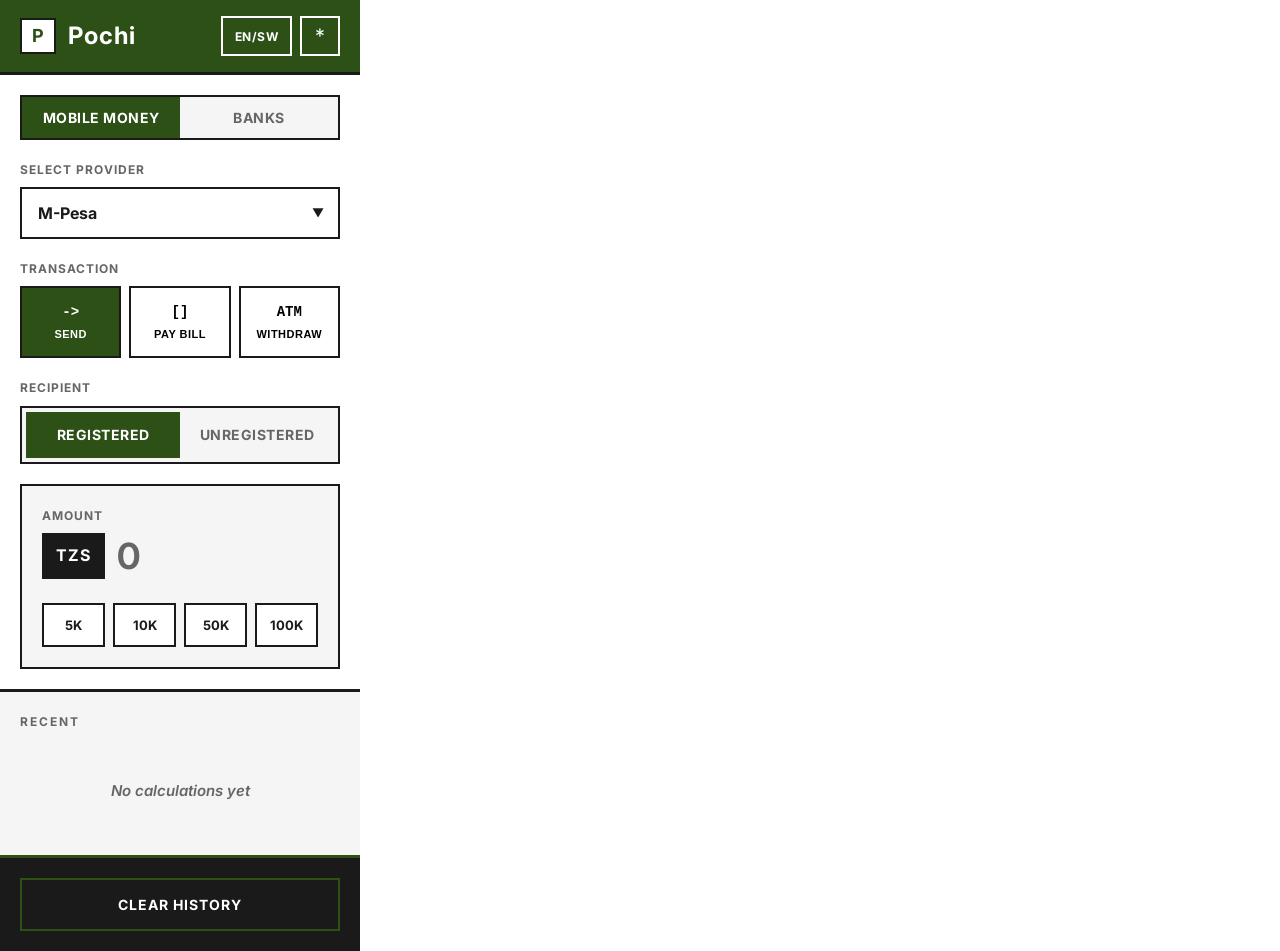
==== extension/popup.html @ ccf9f34d "Initial commit: Pochi Wallet - Tanzania fee calculator with trust-centered narrative - Leakage-first" ====
<!DOCTYPE html>
<html lang="en">
<head>
  <meta charset="UTF-8">
  <meta name="viewport" content="width=device-width, initial-scale=1.0">
  <title>Pochi - Fee Calculator</title>
  <link href="https://fonts.googleapis.com/css2?family=Inter:wght@400;500;600;700&display=swap" rel="stylesheet">
  <link rel="stylesheet" href="styles.css">
</head>
<body>
  <div class="app">
    <!-- Header with Actions -->
    <header class="app-header">
      <div class="brand">
        <span class="brand-icon">P</span>
        <h1 class="brand-name">Pochi</h1>
      </div>
      <div class="header-actions">
        <button id="btn-lang" class="lang-btn" title="Switch Language">EN/SW</button>
        <button id="btn-settings" class="icon-btn" title="Settings">*</button>
      </div>
    </header>

    <!-- Main Content -->
    <main class="app-body">
      <!-- Provider Tabs -->
      <div class="segmented-control">
        <button class="segment active" data-type="mobile">Mobile Money</button>
        <button class="segment" data-type="bank">Banks</button>
      </div>

      <!-- Provider Select -->
      <div class="field-group">
        <label class="field-label">Select Provider</label>
        <div class="custom-select">
          <select id="provider" class="select-native">
            <!-- Populated dynamically -->
          </select>
          <span class="select-arrow">▼</span>
        </div>
      </div>

      <!-- Transaction Type -->
      <div class="field-group">
        <label class="field-label">Transaction</label>
        <div class="txn-types">
          <button class="txn-btn active" data-mode="send">
            <span class="txn-icon">-></span>
            <span class="txn-text">Send</span>
          </button>
          <button class="txn-btn" data-mode="paybill">
            <span class="txn-icon">[]</span>
            <span class="txn-text">Pay Bill</span>
          </button>
          <button class="txn-btn" data-mode="withdraw">
            <span class="txn-icon">ATM</span>
            <span class="txn-text">Withdraw</span>
          </button>
        </div>
      </div>

      <!-- Recipient Type (only for Send) -->
      <div id="recipient-group" class="field-group">
        <label class="field-label">Recipient</label>
        <div class="toggle-pill">
          <input type="radio" name="recipient" id="rec-reg" value="reg" checked>
          <label for="rec-reg" class="pill-label">Registered</label>
          <input type="radio" name="recipient" id="rec-unreg" value="unreg">
          <label for="rec-unreg" class="pill-label">Unregistered</label>
        </div>
      </div>

      <!-- Amount Input -->
      <div class="field-group amount-group">
        <label class="field-label">Amount</label>
        <div class="amount-input-wrap">
          <span class="currency">TZS</span>
          <input 
            type="text" 
            id="amount" 
            class="amount-field" 
            placeholder="0" 
            autocomplete="off"
          >
        </div>
        <div class="quick-amounts">
          <button class="quick-btn" data-amount="5000">5K</button>
          <button class="quick-btn" data-amount="10000">10K</button>
          <button class="quick-btn" data-amount="50000">50K</button>
          <button class="quick-btn" data-amount="100000">100K</button>
        </div>
      </div>

      <!-- Results Card -->
      <div id="results-card" class="results-card hidden">
        <div class="result-main">
          <span class="result-fee-label">Fee</span>
          <span id="fee-amount" class="result-fee-value">TZS 0</span>
        </div>
        <div class="result-details">
          <div class="result-row">
            <span>You Send</span>
            <span id="send-amount">TZS 0</span>
          </div>
          <div class="result-row total">
            <span>Total Cost</span>
            <span id="total-amount">TZS 0</span>
          </div>
          <div class="result-row percentage">
            <span>Effective Rate</span>
            <span id="percentage">0%</span>
          </div>
        </div>
        
        <!-- Daily Impact Card -->
        <div id="impact-card" class="impact-card hidden">
          <div class="impact-header">DAILY IMPACT</div>
          <div class="impact-content">
            <span class="impact-icon" id="impact-icon">[x]</span>
            <p class="impact-text" id="impact-text">This fee could have bought 1kg Maize Flour</p>
          </div>
        </div>
        
        <!-- Trust Tax Message -->
        <div class="trust-tax-box">
          <p class="trust-tax-title">THE HIDDEN TAX ON TRUST</p>
          <p class="trust-tax-text">High fees break trust. When you see <strong id="leakage-percentage">0%</strong> disappear, you return to cash. Cash excludes you from credit, savings, and growth.</p>
          <p class="virtuous-cycle">The Virtuous Cycle: Transparency → Demand → Lower Fees → Inclusion → Growth</p>
        </div>
      </div>
    </main>

    <!-- History Section -->
    <section class="history-section">
      <h3 class="section-title">Recent</h3>
      <div id="history-list" class="history-list">
        <p class="empty-state">No calculations yet</p>
      </div>
    </section>

    <!-- Footer -->
    <footer class="app-footer">
      <button id="btn-clear-footer" class="clear-btn">Clear History</button>
    </footer>
  </div>

  <!-- Settings Modal -->
  <div id="settings-modal" class="modal hidden">
    <div class="modal-overlay"></div>
    <div class="modal-content">
      <div class="modal-header">
        <h2>Settings</h2>
        <button class="modal-close">X</button>
      </div>
      <div class="modal-body">
        <div class="setting-item">
          <label class="setting-label">Compare with</label>
          <select id="compare-rate" class="setting-select">
            <option value="2">Kenya (2%)</option>
            <option value="1.5">Ghana (1.5%)</option>
            <option value="1">Uganda (1%)</option>
            <option value="0.5">Custom</option>
          </select>
        </div>
        <div class="setting-item">
          <label class="setting-label">Theme</label>
          <div class="theme-toggle">
            <button class="theme-btn active" data-theme="light">Light</button>
            <button class="theme-btn" data-theme="dark">Dark</button>
          </div>
        </div>
        <div class="setting-item">
          <button id="clear-history" class="text-btn">Clear History</button>
        </div>
      </div>
    </div>
  </div>

  <script src="translations.js"></script>
  <script src="livingStandards.js"></script>
  <script src="popup.js"></script>
</body>
</html>
---- extension/styles.css ----
/* Pochi - Inter font, Green/Black/White, No Gradients */

:root {
  --green: #2d5016;
  --green-light: #4a7c23;
  --black: #1a1a1a;
  --white: #ffffff;
  --gray: #f5f5f5;
  --gray-dark: #666666;
  --border: #e0e0e0;
}

* {
  box-sizing: border-box;
  margin: 0;
  padding: 0;
}

body {
  font-family: 'Inter', -apple-system, BlinkMacSystemFont, sans-serif;
  background: var(--white);
  color: var(--black);
  width: 360px;
  min-height: 600px;
  line-height: 1.6;
  -webkit-font-smoothing: antialiased;
}

/* App Container */
.app {
  display: flex;
  flex-direction: column;
  min-height: 100vh;
}

/* Header */
.app-header {
  display: flex;
  justify-content: space-between;
  align-items: center;
  padding: 16px 20px;
  background: var(--green);
  border-bottom: 3px solid var(--black);
}

.brand {
  display: flex;
  align-items: center;
  gap: 12px;
}

.brand-icon {
  width: 36px;
  height: 36px;
  background: var(--white);
  color: var(--green);
  border: 2px solid var(--black);
  display: flex;
  align-items: center;
  justify-content: center;
  font-size: 18px;
  font-weight: 700;
}

.brand-name {
  font-size: 24px;
  font-weight: 700;
  color: var(--white);
  letter-spacing: 1px;
}

.header-actions {
  display: flex;
  gap: 8px;
}

.icon-btn {
  width: 40px;
  height: 40px;
  border: 2px solid var(--white);
  background: transparent;
  color: var(--white);
  cursor: pointer;
  font-size: 20px;
  font-family: inherit;
  transition: all 0.2s;
  display: flex;
  align-items: center;
  justify-content: center;
}

.icon-btn:hover {
  background: var(--white);
  color: var(--green);
}

/* Language Button */
.lang-btn {
  padding: 8px 12px;
  border: 2px solid var(--white);
  background: transparent;
  color: var(--white);
  font-family: inherit;
  font-size: 12px;
  font-weight: 700;
  cursor: pointer;
  transition: all 0.2s;
  text-transform: uppercase;
  letter-spacing: 0.5px;
}

.lang-btn:hover {
  background: var(--white);
  color: var(--green);
}

/* Main Body */
.app-body {
  flex: 1;
  padding: 20px;
  display: flex;
  flex-direction: column;
  gap: 20px;
}

/* Segmented Control */
.segmented-control {
  display: flex;
  background: var(--gray);
  border: 2px solid var(--black);
}

.segment {
  flex: 1;
  padding: 12px 16px;
  border: none;
  background: transparent;
  font-family: inherit;
  font-size: 14px;
  font-weight: 700;
  color: var(--gray-dark);
  cursor: pointer;
  transition: all 0.2s;
  text-transform: uppercase;
  letter-spacing: 0.5px;
}

.segment.active {
  background: var(--green);
  color: var(--white);
}

/* Field Groups */
.field-group {
  display: flex;
  flex-direction: column;
  gap: 8px;
}

.field-label {
  font-size: 12px;
  font-weight: 700;
  color: var(--gray-dark);
  text-transform: uppercase;
  letter-spacing: 1px;
}

/* Custom Select */
.custom-select {
  position: relative;
}

.select-native {
  width: 100%;
  padding: 14px 40px 14px 16px;
  font-family: inherit;
  font-size: 16px;
  font-weight: 700;
  border: 2px solid var(--black);
  background: var(--white);
  color: var(--black);
  cursor: pointer;
  appearance: none;
}

.select-arrow {
  position: absolute;
  right: 16px;
  top: 50%;
  transform: translateY(-50%);
  font-size: 12px;
  color: var(--black);
  pointer-events: none;
}

/* Transaction Types */
.txn-types {
  display: flex;
  gap: 8px;
}

.txn-btn {
  flex: 1;
  display: flex;
  flex-direction: column;
  align-items: center;
  gap: 8px;
  padding: 16px 8px;
  border: 2px solid var(--black);
  background: var(--white);
  cursor: pointer;
  transition: all 0.2s;
}

.txn-btn:hover {
  background: var(--gray);
}

.txn-btn.active {
  background: var(--green);
  color: var(--white);
}

.txn-icon {
  font-size: 14px;
  font-weight: 700;
  font-family: monospace;
}

.txn-text {
  font-size: 11px;
  font-weight: 700;
  text-transform: uppercase;
  letter-spacing: 0.5px;
}

.txn-btn.active .txn-text {
  color: var(--white);
}

/* Toggle Pill */
.toggle-pill {
  display: flex;
  background: var(--gray);
  border: 2px solid var(--black);
  padding: 4px;
}

.toggle-pill input {
  position: absolute;
  opacity: 0;
}

.pill-label {
  flex: 1;
  padding: 12px 16px;
  text-align: center;
  font-size: 14px;
  font-weight: 700;
  cursor: pointer;
  transition: all 0.2s;
  color: var(--gray-dark);
  text-transform: uppercase;
  letter-spacing: 0.5px;
}

.toggle-pill input:checked + .pill-label {
  background: var(--green);
  color: var(--white);
}

/* Amount Input */
.amount-group {
  background: var(--gray);
  padding: 20px;
  border: 2px solid var(--black);
}

.amount-input-wrap {
  display: flex;
  align-items: center;
  gap: 12px;
  margin-bottom: 16px;
}

.currency {
  font-size: 16px;
  font-weight: 700;
  color: var(--white);
  padding: 10px 14px;
  background: var(--black);
  text-transform: uppercase;
  letter-spacing: 1px;
}

.amount-field {
  flex: 1;
  border: none;
  background: transparent;
  font-family: inherit;
  font-size: 36px;
  font-weight: 700;
  color: var(--black);
  outline: none;
}

.amount-field::placeholder {
  color: var(--gray-dark);
}

.quick-amounts {
  display: flex;
  gap: 8px;
}

.quick-btn {
  flex: 1;
  padding: 12px;
  border: 2px solid var(--black);
  background: var(--white);
  font-family: inherit;
  font-size: 13px;
  font-weight: 700;
  color: var(--black);
  cursor: pointer;
  transition: all 0.2s;
  text-transform: uppercase;
}

.quick-btn:hover {
  background: var(--green);
  color: var(--white);
}

/* Results Card */
.results-card {
  background: var(--white);
  border: 3px solid var(--black);
  animation: slideUp 0.3s ease;
}

@keyframes slideUp {
  from {
    opacity: 0;
    transform: translateY(10px);
  }
  to {
    opacity: 1;
    transform: translateY(0);
  }
}

.results-card.hidden {
  display: none;
}

.result-main {
  background: var(--green);
  padding: 28px;
  text-align: center;
  color: var(--white);
  border-bottom: 3px solid var(--black);
}

.result-fee-label {
  display: block;
  font-size: 14px;
  font-weight: 700;
  text-transform: uppercase;
  letter-spacing: 2px;
  margin-bottom: 12px;
}

.result-fee-value {
  display: block;
  font-size: 42px;
  font-weight: 700;
}

.result-details {
  padding: 20px;
  display: flex;
  flex-direction: column;
  gap: 16px;
}

.result-row {
  display: flex;
  justify-content: space-between;
  align-items: center;
  font-size: 15px;
  font-weight: 600;
  color: var(--gray-dark);
}

.result-row.total {
  padding-top: 16px;
  border-top: 2px dashed var(--border);
  font-size: 18px;
  font-weight: 700;
  color: var(--black);
}

.result-row.percentage {
  background: var(--gray);
  padding: 16px;
  margin-top: 4px;
}

.result-row.percentage span:last-child {
  color: var(--green);
  font-weight: 700;
  font-size: 24px;
}

/* Impact Card */
.impact-card {
  background: var(--green);
  color: var(--white);
  border-top: 3px solid var(--black);
  padding: 20px;
  margin-bottom: 16px;
}

.impact-card.hidden {
  display: none;
}

.impact-header {
  font-size: 11px;
  font-weight: 700;
  text-transform: uppercase;
  letter-spacing: 2px;
  margin-bottom: 12px;
  opacity: 0.9;
}

.impact-content {
  display: flex;
  align-items: center;
  gap: 16px;
}

.impact-icon {
  font-size: 32px;
  width: 50px;
  height: 50px;
  background: var(--white);
  color: var(--green);
  display: flex;
  align-items: center;
  justify-content: center;
  border: 2px solid var(--black);
  font-family: monospace;
  font-weight: 700;
}

.impact-text {
  font-size: 15px;
  font-weight: 600;
  line-height: 1.4;
  flex: 1;
}

/* Trust Tax Box */
.trust-tax-box {
  background: var(--gray);
  border-top: 3px solid var(--black);
  padding: 20px;
  text-align: center;
}

.trust-tax-title {
  font-size: 13px;
  font-weight: 700;
  color: var(--green);
  text-transform: uppercase;
  letter-spacing: 2px;
  margin-bottom: 12px;
}

.trust-tax-text {
  font-size: 14px;
  font-weight: 600;
  color: var(--black);
  margin-bottom: 16px;
  line-height: 1.5;
}

.trust-tax-text strong {
  color: var(--green);
  font-size: 18px;
}

.virtuous-cycle {
  font-size: 12px;
  font-weight: 700;
  color: var(--gray-dark);
  text-transform: uppercase;
  letter-spacing: 0.5px;
  border-top: 2px dashed var(--border);
  padding-top: 16px;
  margin-top: 16px;
}

/* History Section */
.history-section {
  padding: 20px;
  background: var(--gray);
  border-top: 3px solid var(--black);
}

.section-title {
  font-size: 12px;
  font-weight: 700;
  text-transform: uppercase;
  letter-spacing: 2px;
  color: var(--gray-dark);
  margin-bottom: 16px;
}

.history-list {
  display: flex;
  flex-direction: column;
  gap: 12px;
}

.history-item {
  display: flex;
  justify-content: space-between;
  align-items: center;
  padding: 16px;
  background: var(--white);
  border: 2px solid var(--black);
}

.history-main {
  display: flex;
  flex-direction: column;
  gap: 4px;
}

.history-provider {
  font-size: 14px;
  font-weight: 700;
  color: var(--black);
}

.history-amount {
  font-size: 13px;
  font-weight: 600;
  color: var(--gray-dark);
}

.history-meta {
  text-align: right;
}

.history-mode {
  font-size: 11px;
  font-weight: 700;
  color: var(--green);
  text-transform: uppercase;
  letter-spacing: 0.5px;
}

.history-fee {
  font-size: 13px;
  font-weight: 700;
  color: var(--gray-dark);
}

.empty-state {
  text-align: center;
  padding: 32px;
  color: var(--gray-dark);
  font-size: 15px;
  font-weight: 600;
  font-style: italic;
}

/* Footer */
.app-footer {
  padding: 20px;
  background: var(--black);
  border-top: 3px solid var(--green);
}

.donate-btn {
  width: 100%;
  padding: 16px;
  border: 2px solid var(--green);
  background: var(--green);
  color: var(--white);
  font-family: inherit;
  font-size: 14px;
  font-weight: 700;
  cursor: pointer;
  transition: all 0.2s;
  text-transform: uppercase;
  letter-spacing: 1px;
}

.clear-btn {
  width: 100%;
  padding: 16px;
  border: 2px solid var(--green);
  background: transparent;
  color: var(--white);
  font-family: inherit;
  font-size: 14px;
  font-weight: 700;
  cursor: pointer;
  transition: all 0.2s;
  text-transform: uppercase;
  letter-spacing: 1px;
}

.clear-btn:hover {
  background: var(--green);
  color: var(--white);
}

/* Modal */
.modal {
  position: fixed;
  top: 0;
  left: 0;
  right: 0;
  bottom: 0;
  z-index: 100;
  display: flex;
  align-items: flex-end;
}

.modal.hidden {
  display: none;
}

.modal-overlay {
  position: absolute;
  top: 0;
  left: 0;
  right: 0;
  bottom: 0;
  background: rgba(0, 0, 0, 0.7);
}

.modal-content {
  position: relative;
  background: var(--white);
  width: 100%;
  border-top: 3px solid var(--green);
  padding: 24px;
  animation: slideUp 0.3s ease;
  max-height: 80vh;
  overflow-y: auto;
}

.modal-header {
  display: flex;
  justify-content: space-between;
  align-items: center;
  margin-bottom: 24px;
  padding-bottom: 16px;
  border-bottom: 2px solid var(--border);
}

.modal-header h2 {
  font-size: 22px;
  font-weight: 700;
  text-transform: uppercase;
  letter-spacing: 1px;
}

.modal-close {
  width: 40px;
  height: 40px;
  border: 2px solid var(--black);
  background: var(--white);
  font-size: 20px;
  font-weight: 700;
  cursor: pointer;
  display: flex;
  align-items: center;
  justify-content: center;
  font-family: inherit;
}

.modal-close:hover {
  background: var(--green);
  color: var(--white);
}

.setting-item {
  padding: 20px 0;
  border-bottom: 2px solid var(--border);
}

.setting-item:last-child {
  border-bottom: none;
}

.setting-label {
  display: block;
  font-size: 12px;
  font-weight: 700;
  color: var(--gray-dark);
  text-transform: uppercase;
  letter-spacing: 1px;
  margin-bottom: 12px;
}

.setting-select {
  width: 100%;
  padding: 14px;
  font-family: inherit;
  font-size: 15px;
  font-weight: 700;
  border: 2px solid var(--black);
  background: var(--white);
  color: var(--black);
}

.theme-toggle {
  display: flex;
  gap: 8px;
}

.theme-btn {
  flex: 1;
  padding: 14px;
  border: 2px solid var(--black);
  background: var(--white);
  font-family: inherit;
  font-size: 14px;
  font-weight: 700;
  cursor: pointer;
  transition: all 0.2s;
  text-transform: uppercase;
  letter-spacing: 0.5px;
}

.theme-btn.active {
  background: var(--green);
  color: var(--white);
}

.text-btn {
  width: 100%;
  padding: 16px;
  border: 2px solid var(--black);
  background: var(--white);
  font-family: inherit;
  font-size: 14px;
  font-weight: 700;
  color: var(--black);
  cursor: pointer;
  transition: all 0.2s;
  text-transform: uppercase;
  letter-spacing: 1px;
}

.text-btn:hover {
  background: var(--green);
  color: var(--white);
}

/* Scrollbar */
::-webkit-scrollbar {
  width: 8px;
}

::-webkit-scrollbar-track {
  background: var(--gray);
}

::-webkit-scrollbar-thumb {
  background: var(--black);
}

::-webkit-scrollbar-thumb:hover {
  background: var(--green);
}
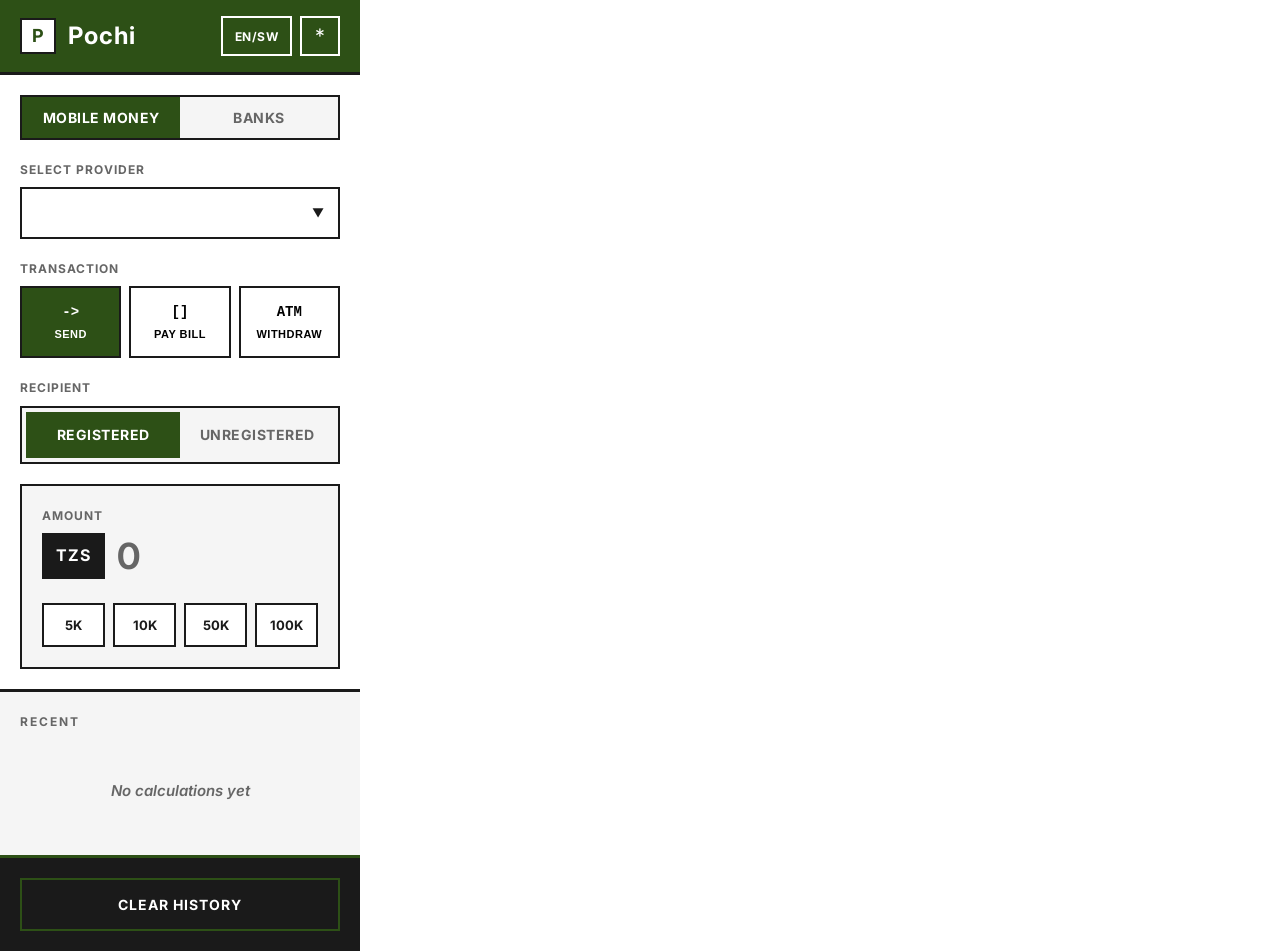
==== commit d37b8788: "Fix settings: remove Compare with, add working theme toggle, add donate button" ====
--- a/extension/popup.html
+++ b/extension/popup.html
@@ -153,24 +153,85 @@
         <button class="modal-close">X</button>
       </div>
       <div class="modal-body">
-        <div class="setting-item">
-          <label class="setting-label">Compare with</label>
-          <select id="compare-rate" class="setting-select">
-            <option value="2">Kenya (2%)</option>
-            <option value="1.5">Ghana (1.5%)</option>
-            <option value="1">Uganda (1%)</option>
-            <option value="0.5">Custom</option>
-          </select>
-        </div>
-        <div class="setting-item">
-          <label class="setting-label">Theme</label>
-          <div class="theme-toggle">
-            <button class="theme-btn active" data-theme="light">Light</button>
-            <button class="theme-btn" data-theme="dark">Dark</button>
-          </div>
-        </div>
-        <div class="setting-item">
-          <button id="clear-history" class="text-btn">Clear History</button>
+        <!-- Features Section -->
+        <div class="setting-section">
+          <h3 class="setting-section-title">Features</h3>
+          
+          <div class="setting-item">
+            <label class="setting-label">Auto-Delete History</label>
+            <select id="auto-delete" class="setting-select">
+              <option value="24">24 Hours</option>
+              <option value="168">7 Days</option>
+              <option value="720">30 Days</option>
+              <option value="never">Never Save</option>
+            </select>
+            <p class="setting-hint">Automatically clear your calculation history</p>
+          </div>
+        </div>
+        
+        <!-- Awareness Section -->
+        <div class="setting-section">
+          <h3 class="setting-section-title">Awareness</h3>
+          
+          <div class="setting-item">
+            <label class="setting-label">Impact Unit</label>
+            <select id="impact-unit" class="setting-select">
+              <option value="all">All Categories</option>
+              <option value="food">Food</option>
+              <option value="transport">Transport</option>
+              <option value="data">Data & Internet</option>
+            </select>
+            <p class="setting-hint">Choose which daily life benchmarks to show</p>
+          </div>
+        </div>
+        
+        <!-- Advanced Section -->
+        <div class="setting-section">
+          <h3 class="setting-section-title">Advanced</h3>
+          
+          <div class="setting-item">
+            <label class="setting-toggle">
+              <span class="setting-label">Show Tax Breakdown</span>
+              <input type="checkbox" id="tax-breakdown" class="toggle-checkbox">
+              <span class="toggle-slider"></span>
+            </label>
+            <p class="setting-hint">Display VAT (18%) and Excise Duty components</p>
+          </div>
+        </div>
+        
+        <!-- General Settings -->
+        <div class="setting-section">
+          <h3 class="setting-section-title">General</h3>
+          
+          <div class="setting-item">
+            <label class="setting-label">Theme</label>
+            <div class="theme-toggle">
+              <button class="theme-btn active" data-theme="light">Light</button>
+              <button class="theme-btn" data-theme="dark">Dark</button>
+            </div>
+          </div>
+          
+          <div class="setting-item">
+            <button id="clear-history" class="text-btn">Clear History Now</button>
+          </div>
+        </div>
+        
+        <!-- Support Development -->
+        <div class="setting-section">
+          <h3 class="setting-section-title">Support Pochi</h3>
+          <p class="setting-hint" style="margin-bottom: 12px;">Your support helps us add better features for everyone</p>
+          <button id="btn-donate" class="donate-btn">☕ Buy Us Coffee</button>
+        </div>
+        
+        <!-- Privacy Notice -->
+        <div class="privacy-notice">
+          <h4 class="privacy-title">🔒 Your Privacy Matters</h4>
+          <ul class="privacy-list">
+            <li>All calculations happen on your device</li>
+            <li>No data is sent to any server</li>
+            <li>History is stored locally in your browser only</li>
+            <li>We don't track or collect any personal information</li>
+          </ul>
         </div>
       </div>
     </div>
--- a/extension/styles.css
+++ b/extension/styles.css
@@ -8,6 +8,17 @@
   --gray: #f5f5f5;
   --gray-dark: #666666;
   --border: #e0e0e0;
+}
+
+/* Dark Theme Variables */
+[data-theme="dark"] {
+  --green: #4a7c23;
+  --green-light: #5a9c33;
+  --black: #e0e0e0;
+  --white: #1a1a1a;
+  --gray: #2d2d2d;
+  --gray-dark: #999999;
+  --border: #404040;
 }
 
 * {
@@ -781,4 +792,182 @@
 
 ::-webkit-scrollbar-thumb:hover {
   background: var(--green);
-}+}
+
+/* Setting Sections */
+.setting-section {
+  margin-bottom: 24px;
+  padding-bottom: 16px;
+  border-bottom: 2px solid var(--border);
+}
+
+.setting-section:last-of-type {
+  border-bottom: none;
+}
+
+.setting-section-title {
+  font-size: 14px;
+  font-weight: 700;
+  color: var(--green);
+  text-transform: uppercase;
+  letter-spacing: 1.5px;
+  margin-bottom: 16px;
+  padding-bottom: 8px;
+  border-bottom: 2px solid var(--green);
+}
+
+.setting-hint {
+  font-size: 12px;
+  color: var(--gray-dark);
+  margin-top: 8px;
+  font-style: italic;
+}
+
+/* Toggle Checkbox */
+.setting-toggle {
+  display: flex;
+  align-items: center;
+  justify-content: space-between;
+  cursor: pointer;
+}
+
+.toggle-checkbox {
+  position: absolute;
+  opacity: 0;
+  width: 0;
+  height: 0;
+}
+
+.toggle-slider {
+  position: relative;
+  width: 50px;
+  height: 26px;
+  background: var(--gray-dark);
+  border: 2px solid var(--black);
+  transition: all 0.3s;
+  cursor: pointer;
+}
+
+.toggle-slider::before {
+  content: '';
+  position: absolute;
+  top: 2px;
+  left: 2px;
+  width: 18px;
+  height: 18px;
+  background: var(--white);
+  border: 2px solid var(--black);
+  transition: all 0.3s;
+}
+
+.toggle-checkbox:checked + .toggle-slider {
+  background: var(--green);
+}
+
+.toggle-checkbox:checked + .toggle-slider::before {
+  transform: translateX(24px);
+}
+
+/* Privacy Notice */
+.privacy-notice {
+  background: var(--gray);
+  border: 2px solid var(--green);
+  padding: 20px;
+  margin-top: 24px;
+  border-radius: 0;
+}
+
+.privacy-title {
+  font-size: 14px;
+  font-weight: 700;
+  color: var(--green);
+  margin-bottom: 12px;
+  display: flex;
+  align-items: center;
+  gap: 8px;
+}
+
+.privacy-list {
+  list-style: none;
+  padding: 0;
+  margin: 0;
+}
+
+.privacy-list li {
+  font-size: 13px;
+  color: var(--black);
+  padding: 6px 0;
+  padding-left: 20px;
+  position: relative;
+  font-weight: 500;
+}
+
+.privacy-list li::before {
+  content: '✓';
+  position: absolute;
+  left: 0;
+  color: var(--green);
+  font-weight: 700;
+}
+
+/* Tax Breakdown */
+.tax-breakdown {
+  background: var(--gray);
+  border-top: 2px dashed var(--border);
+  padding: 16px 20px;
+  margin: 0;
+}
+
+.tax-breakdown.hidden {
+  display: none;
+}
+
+.tax-row {
+  display: flex;
+  justify-content: space-between;
+  align-items: center;
+  padding: 8px 0;
+  font-size: 14px;
+  font-weight: 600;
+  color: var(--gray-dark);
+  border-bottom: 1px solid var(--border);
+}
+
+.tax-row:last-child {
+  border-bottom: none;
+}
+
+.tax-row span:last-child {
+  color: var(--black);
+  font-weight: 700;
+}
+
+/* Donate Button */
+.donate-btn {
+  width: 100%;
+  padding: 16px;
+  border: 2px solid var(--green);
+  background: var(--green);
+  color: var(--white);
+  font-family: inherit;
+  font-size: 14px;
+  font-weight: 700;
+  cursor: pointer;
+  transition: all 0.2s;
+  text-transform: uppercase;
+  letter-spacing: 1px;
+  display: flex;
+  align-items: center;
+  justify-content: center;
+  gap: 8px;
+}
+
+.donate-btn:hover {
+  background: var(--green-light);
+  transform: translateY(-2px);
+  box-shadow: 0 4px 12px rgba(45, 80, 22, 0.3);
+}
+
+.donate-btn:active {
+  transform: translateY(0);
+}
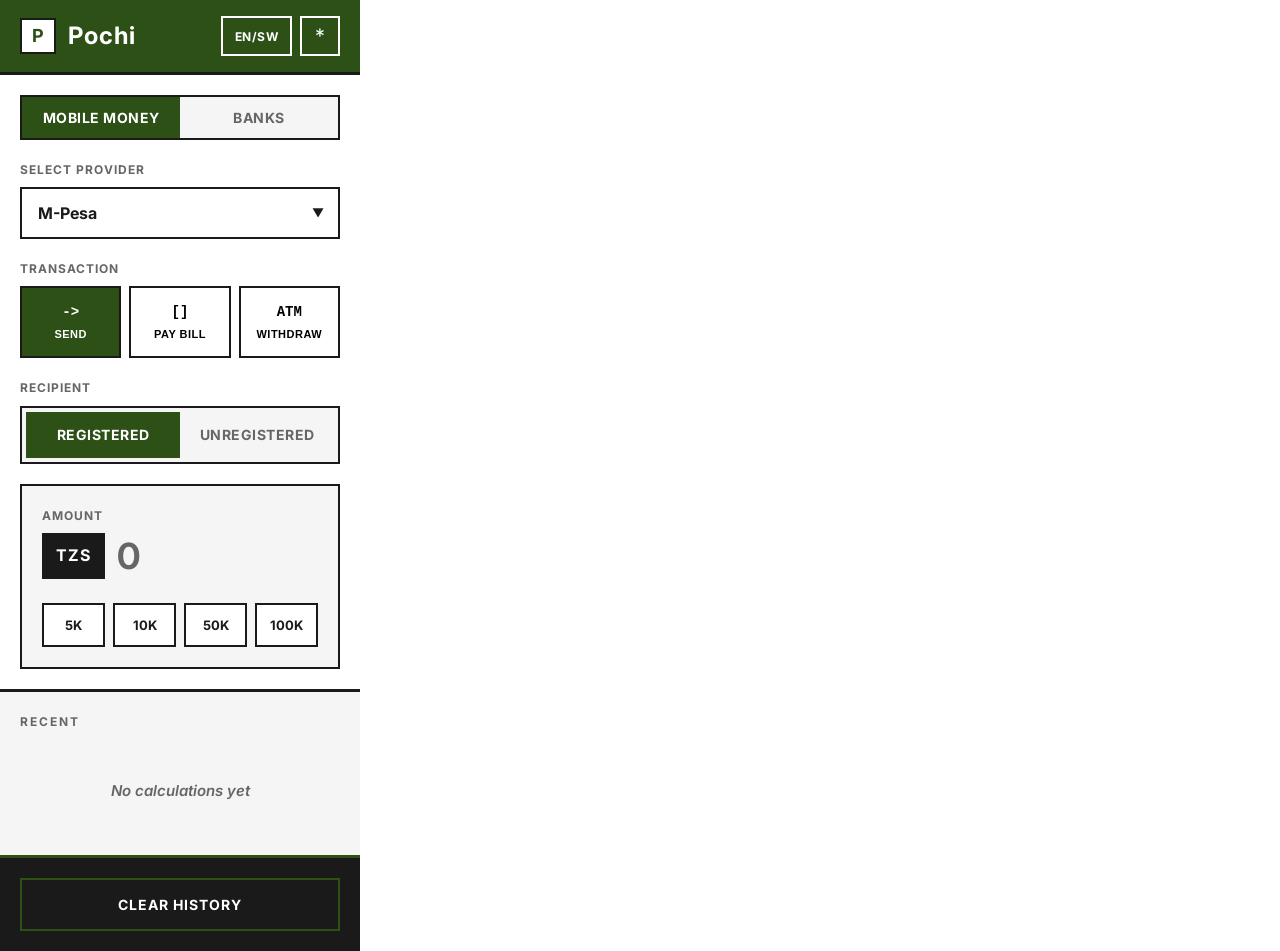
==== commit 8869cb9f: "Refactor manifest.json to use SVG icons and remove unused PNG icons; remove test.js script from popu" ====
--- a/extension/popup.html
+++ b/extension/popup.html
@@ -155,82 +155,82 @@
       <div class="modal-body">
         <!-- Features Section -->
         <div class="setting-section">
-          <h3 class="setting-section-title">Features</h3>
-          
-          <div class="setting-item">
-            <label class="setting-label">Auto-Delete History</label>
+          <h3 class="setting-section-title" data-i18n="features">Features</h3>
+          
+          <div class="setting-item">
+            <label class="setting-label" data-i18n="autoDeleteHistory">Auto-Delete History</label>
             <select id="auto-delete" class="setting-select">
-              <option value="24">24 Hours</option>
-              <option value="168">7 Days</option>
-              <option value="720">30 Days</option>
-              <option value="never">Never Save</option>
+              <option value="24" data-i18n="autoDelete24h">24 Hours</option>
+              <option value="168" data-i18n="autoDelete7d">7 Days</option>
+              <option value="720" data-i18n="autoDelete30d">30 Days</option>
+              <option value="never" data-i18n="autoDeleteNever">Never Save</option>
             </select>
-            <p class="setting-hint">Automatically clear your calculation history</p>
+            <p class="setting-hint" data-i18n="autoDeleteHint">Automatically clear your calculation history</p>
           </div>
         </div>
         
         <!-- Awareness Section -->
         <div class="setting-section">
-          <h3 class="setting-section-title">Awareness</h3>
-          
-          <div class="setting-item">
-            <label class="setting-label">Impact Unit</label>
+          <h3 class="setting-section-title" data-i18n="awareness">Awareness</h3>
+          
+          <div class="setting-item">
+            <label class="setting-label" data-i18n="impactUnit">Impact Unit</label>
             <select id="impact-unit" class="setting-select">
-              <option value="all">All Categories</option>
-              <option value="food">Food</option>
-              <option value="transport">Transport</option>
-              <option value="data">Data & Internet</option>
+              <option value="all" data-i18n="impactAll">All Categories</option>
+              <option value="food" data-i18n="impactFood">Food</option>
+              <option value="transport" data-i18n="impactTransport">Transport</option>
+              <option value="data" data-i18n="impactData">Data & Internet</option>
             </select>
-            <p class="setting-hint">Choose which daily life benchmarks to show</p>
+            <p class="setting-hint" data-i18n="impactHint">Choose which daily life benchmarks to show</p>
           </div>
         </div>
         
         <!-- Advanced Section -->
         <div class="setting-section">
-          <h3 class="setting-section-title">Advanced</h3>
+          <h3 class="setting-section-title" data-i18n="advanced">Advanced</h3>
           
           <div class="setting-item">
             <label class="setting-toggle">
-              <span class="setting-label">Show Tax Breakdown</span>
+              <span class="setting-label" data-i18n="showTaxBreakdown">Show Tax Breakdown</span>
               <input type="checkbox" id="tax-breakdown" class="toggle-checkbox">
               <span class="toggle-slider"></span>
             </label>
-            <p class="setting-hint">Display VAT (18%) and Excise Duty components</p>
+            <p class="setting-hint" data-i18n="taxBreakdownHint">Display VAT (18%) and Excise Duty components</p>
           </div>
         </div>
         
         <!-- General Settings -->
         <div class="setting-section">
-          <h3 class="setting-section-title">General</h3>
-          
-          <div class="setting-item">
-            <label class="setting-label">Theme</label>
+          <h3 class="setting-section-title" data-i18n="general">General</h3>
+          
+          <div class="setting-item">
+            <label class="setting-label" data-i18n="theme">Theme</label>
             <div class="theme-toggle">
-              <button class="theme-btn active" data-theme="light">Light</button>
-              <button class="theme-btn" data-theme="dark">Dark</button>
+              <button class="theme-btn active" data-theme="light" data-i18n="light">Light</button>
+              <button class="theme-btn" data-theme="dark" data-i18n="dark">Dark</button>
             </div>
           </div>
           
           <div class="setting-item">
-            <button id="clear-history" class="text-btn">Clear History Now</button>
+            <button id="clear-history" class="text-btn" data-i18n="clearHistory">Clear History Now</button>
           </div>
         </div>
         
         <!-- Support Development -->
         <div class="setting-section">
-          <h3 class="setting-section-title">Support Pochi</h3>
-          <p class="setting-hint" style="margin-bottom: 12px;">Your support helps us add better features for everyone</p>
-          <button id="btn-donate" class="donate-btn">☕ Buy Us Coffee</button>
+          <h3 class="setting-section-title" data-i18n="supportPochi">Support Pochi</h3>
+          <p class="setting-hint" style="margin-bottom: 12px;" data-i18n="supportText">Your support helps us add better features for everyone</p>
+          <button id="btn-donate" class="donate-btn" data-i18n="donate">☕ Buy Us Coffee</button>
         </div>
         
         <!-- Privacy Notice -->
         <div class="privacy-notice">
-          <h4 class="privacy-title">🔒 Your Privacy Matters</h4>
+          <h4 class="privacy-title" data-i18n="privacyTitle">🔒 Your Privacy Matters</h4>
           <ul class="privacy-list">
-            <li>All calculations happen on your device</li>
-            <li>No data is sent to any server</li>
-            <li>History is stored locally in your browser only</li>
-            <li>We don't track or collect any personal information</li>
+            <li data-i18n="privacyLocal">All calculations happen on your device</li>
+            <li data-i18n="privacyNoServer">No data is sent to any server</li>
+            <li data-i18n="privacyLocalStorage">History is stored locally in your browser only</li>
+            <li data-i18n="privacyNoTracking">We don't track or collect any personal information</li>
           </ul>
         </div>
       </div>
--- a/extension/styles.css
+++ b/extension/styles.css
@@ -386,6 +386,8 @@
   display: block;
   font-size: 42px;
   font-weight: 700;
+  color: #dc2626; /* Red color for fees - draws attention to cost */
+  text-shadow: 0 2px 4px rgba(220, 38, 38, 0.2);
 }
 
 .result-details {
@@ -578,7 +580,7 @@
 .history-fee {
   font-size: 13px;
   font-weight: 700;
-  color: var(--gray-dark);
+  color: #dc2626; /* Red color for fee percentage in history */
 }
 
 .empty-state {
